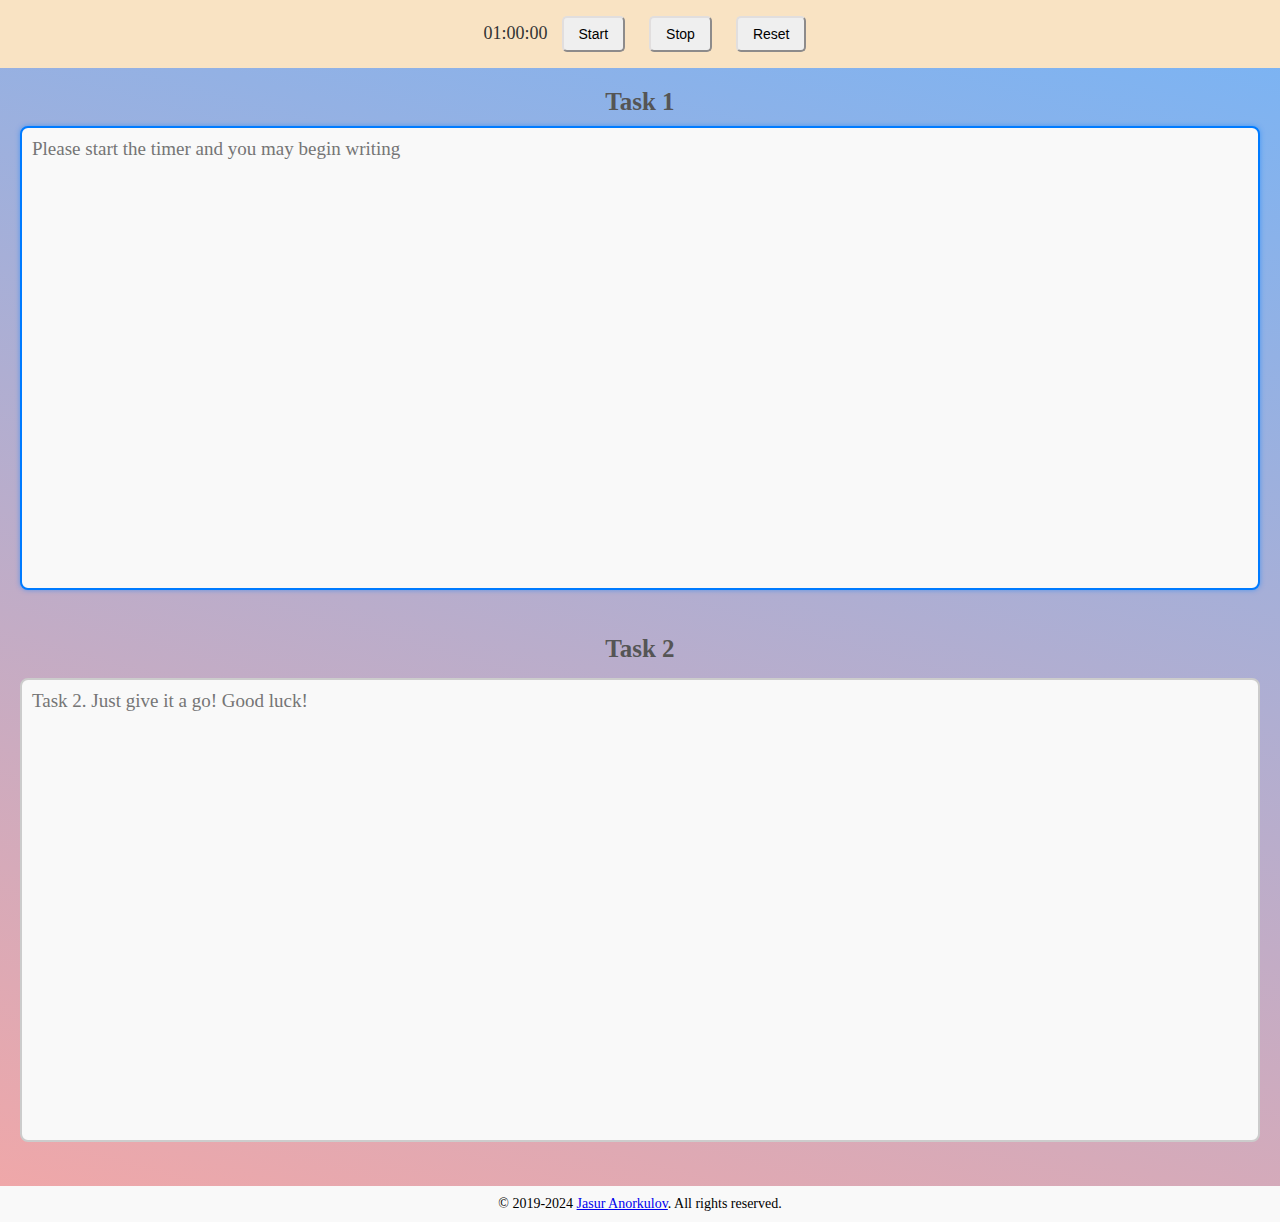
==== index.html @ 7665ebb1 "Add files via upload" ====
<!DOCTYPE html>
<html>
<head>
    <title>CD IELTS Preparation | Writing Task 1, Task 2</title>
    <meta charset="utf-8"/>
    <meta http-equiv="Content-Type" content="text/html; charset=utf-8"/>
    <meta name="viewport"
          content="width=device-width,initial-scale=1.0,user-scalable=yes"/>
    <meta name="description"
          content="CD IELTS Preparation | Writing Task 1, Task 2"/>

    <link href="css/style.css" rel="stylesheet"/>

     <!-- Add favicon -->
     <link rel="icon" type="image/ico" href="/favicon.ico">

     <style>
        /* Additional styles for header and footer */
        header {
    text-align: center;
    margin-bottom: 20px;
    position: fixed; /* Fixed position to keep it at the top */
    top: 0; /* Align to the top */
    left: 0; /* Align the left edge of the background to the left */
    width: 100%; /* Take the full width */
    background-color: #f9e3c3; /* Background color for better visibility */
    z-index: 9999; /* Ensure it's above other content */
    background-position: center; /* Center the background horizontally */
    background-size: cover; /* Ensure the background covers the entire header */
}
    </style>
</head>
<body>
<header>
    <p><div id="timer">01:00:00</div> 
    <button id="startBtn">Start</button>
    <button id="stopBtn">Stop</button>
    <button id="resetBtn">Reset</button></p>
    <!-- Move the timer inside the header -->
</header>

    <style>
        /* Additional styles for header and footer */
        header {
            text-align: center;
            margin-bottom: 20px;
        }

        footer {
            text-align: center;
            margin-top: 20px;
            padding: 10px 0;
            background-color: #f9f9f9;
            font-size: 14px;
        }

        footer p {
            margin: 0;
        }
    </style>
</head>
<body>
<header>
</header>

    <h1 class="sr-only">CD IELTS Preparation | Writing Task 1</h1>

    <div class="row">
        <title>1 Hour Timer</title>
    <link rel="stylesheet" href="styles.css">
</head>
<body>
    
        <div class="col-md-6">
            
            <p id="wordCount"></p>
            <h2 class="input-title">Task 1</h2>
            <textarea
                    autofocus=""
                    class="form-control input-area"
                    placeholder="Please start the timer and you may begin writing"
                    rows="20"
                    oninput="onLatinTextChange(this.value)"
                    id="latinTextarea"
                    font=""></textarea>
                    
        </div>


        <div class="col-md-6">
            
            
            <h2 class="input-title">Task 2</h2>
            <p id="wordCount2"></p>
            <textarea
                    autofocus=""
                    class="form-control input-area"
                    placeholder="Task 2. Just give it a go! Good luck!"
                    rows="20"
                    oninput="onLatinTextChange(this.value)"
                    id="latinTextarea2"
                    font=""></textarea>
            
        </div>

            </div>


        

            <script src="js/timer.js"></script>
            <script src="js/wordcount1.js"></script>
    <script src="js/wordcount2.js"></script>

</div>
<footer>
    <p>&copy; 2019-2024 <a href="https://jasurjacob.blogspot.com">
   Jasur Anorkulov</a>. All rights reserved.</p>

</footer>
</body>
</html>
---- css/style.css ----
/* Body styles */
body {
    background: linear-gradient(15deg, #f2a7a7, #77b4f6);
    margin: 0;
    padding: 0;
    font-family: Arial, sans-serif;
}

/* Container styles */
.container {
    max-width: 600px;
    margin: 50px auto; /* Center the container */
    padding: 30px;
    background-color: #fff;
    border-radius: 10px;
    box-shadow: 0 0 20px rgba(0, 0, 0, 0.1);
}

/* Heading styles */
h1, h2 {
    text-align: center;
    margin-bottom: 30px;
    color: #333;
}

/* Input area styles */
.input-title {
    font-size: 25px;
    margin-bottom: 10px;
    color: #555;
}

.input-area {
    width: 95%;
    padding: 10px;
    margin-bottom: 20px;
    border: 2px solid #ccc;
    border-radius: 8px;
    background-color: #f9f9f9;
    color: #333;
    font-size: 19px;
    resize: none;
    font-style: normal;
    font-family: 'Calibri', Times, serif;
}


.input-area:focus {
    outline: none;
    border-color: #007bff;
    box-shadow: 0 0 5px rgba(0, 123, 255, 0.5);
}

/* Copy button styles */
#copyButton {
    display: block;
    margin: 0 auto; /* Center the button */
    padding: 10px 20px;
    border: none;
    border-radius: 8px;
    background-color: #007bff;
    color: #fff;
    font-size: 16px;
    cursor: pointer;
    transition: background-color 0.3s ease;
}

#copyButton:hover {
    background-color: #0056b3;
}

/* Additional styles for word count */
#wordCount {
    position: relative;
    bottom: 10px;
    right: 10px;
    color: #666;
    font-size: 15px;
}

#wordCount2 {
    position: relative;
    bottom: 10px;
    right: 10px;
    color: #666;
    font-size: 15px;
}

body {
    font-family: Cambria, Cochin, Georgia, Times, 'Times New Roman', serif;
    text-align: center;
}

#timer {
    font-size: 32px;
    margin-bottom: auto;
}

button {
    padding: 8px 15px;
    margin: 0 10px;
    font-size: 14px;
    border-color: #e1dede;
    border-radius: 5px;
}


/* Your existing CSS */

#timer {
    display: inline-block; /* Ensure the timer is displayed inline */
    margin-left: 20px; /* Adjust the spacing from the logo */
    font-size: 18px; /* Adjust the font size as needed */
    color: #333; /* Adjust the color for better visibility */
}
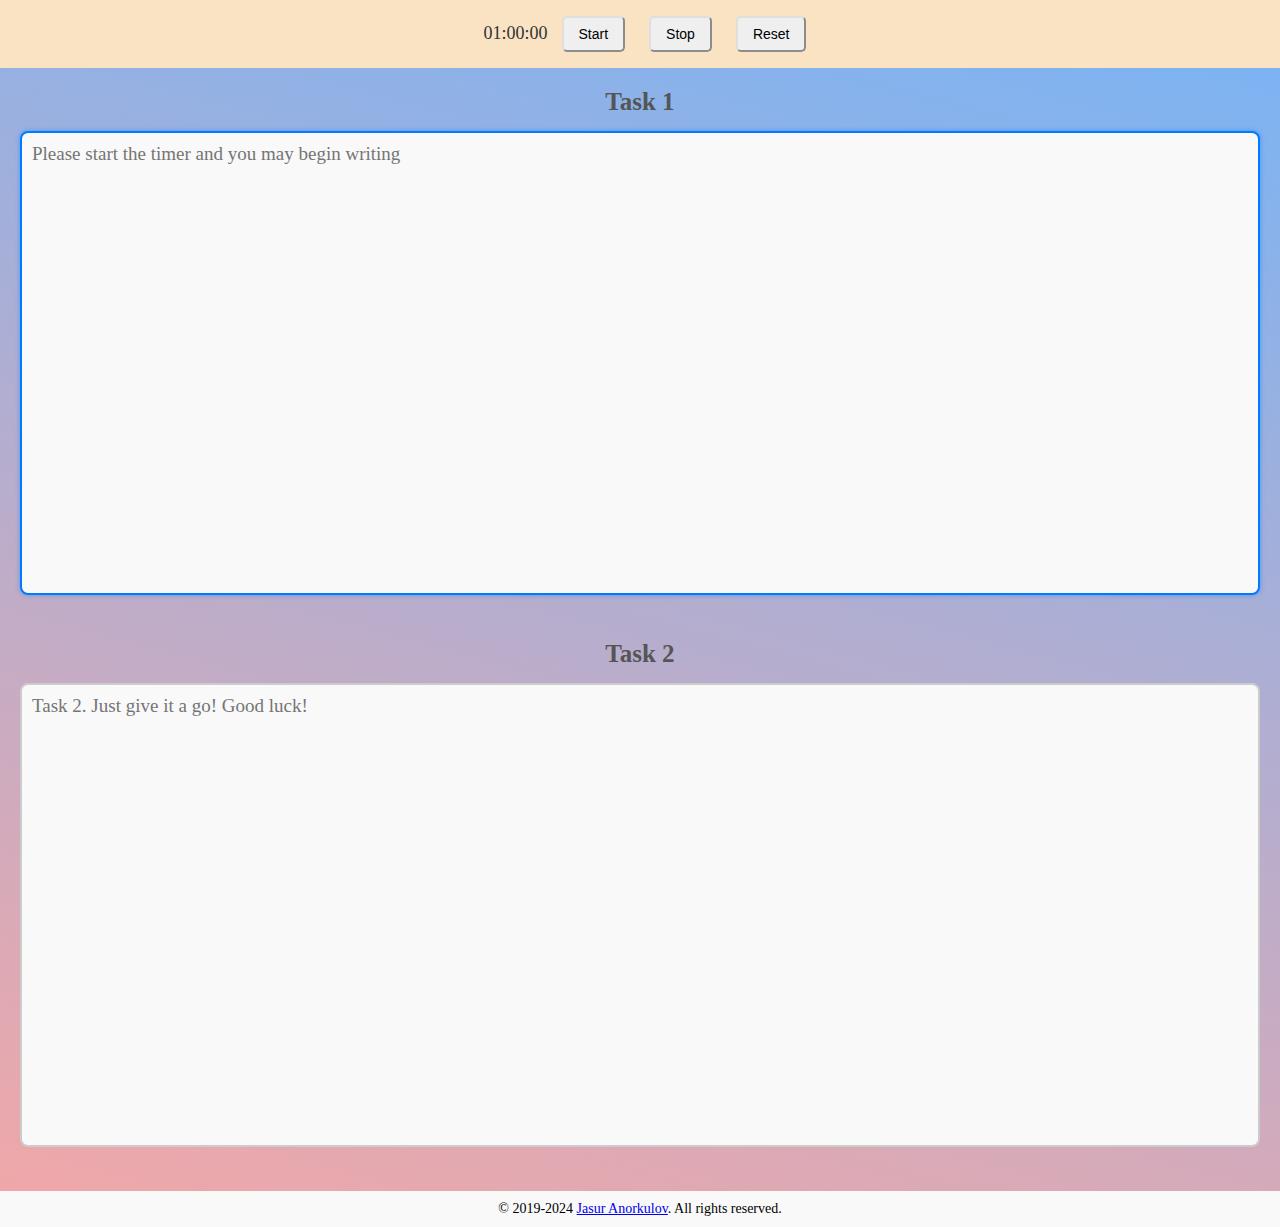
==== commit 75d155c3: "Update index.html" ====
--- a/index.html
+++ b/index.html
@@ -73,8 +73,9 @@
     
         <div class="col-md-6">
             
+            
+            <h2 class="input-title">Task 1</h2>
             <p id="wordCount"></p>
-            <h2 class="input-title">Task 1</h2>
             <textarea
                     autofocus=""
                     class="form-control input-area"
@@ -119,4 +120,4 @@
 
 </footer>
 </body>
-</html>+</html>
--- a/css/style.css
+++ b/css/style.css
@@ -92,7 +92,7 @@
 }
 
 #timer {
-    font-size: 32px;
+    font-size: 20px;
     margin-bottom: auto;
 }
 
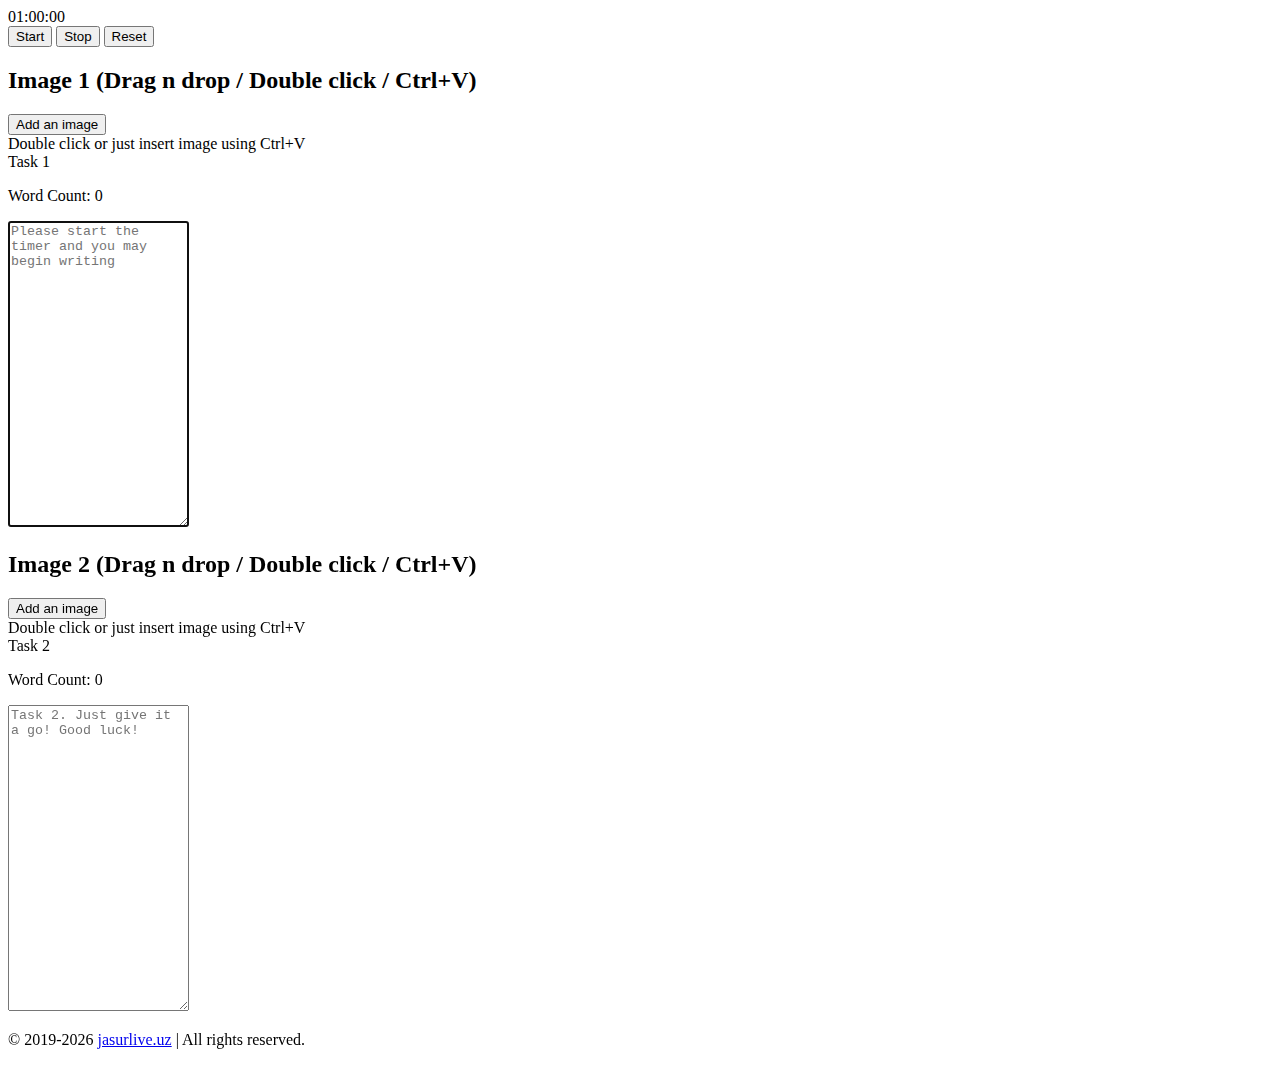
==== commit b8ca924e: "Update index.html" ====
--- a/index.html
+++ b/index.html
@@ -1,123 +1,77 @@
 <!DOCTYPE html>
-<html>
+<html lang="en">
+
 <head>
+    <meta charset="UTF-8">
+    <meta name="viewport" content="width=device-width, initial-scale=1.0">
     <title>CD IELTS Preparation | Writing Task 1, Task 2</title>
-    <meta charset="utf-8"/>
-    <meta http-equiv="Content-Type" content="text/html; charset=utf-8"/>
-    <meta name="viewport"
-          content="width=device-width,initial-scale=1.0,user-scalable=yes"/>
-    <meta name="description"
-          content="CD IELTS Preparation | Writing Task 1, Task 2"/>
 
-    <link href="css/style.css" rel="stylesheet"/>
+    <link href="css/stylenew.css" rel="stylesheet" />
+    <!-- Add favicon -->
+    <link rel="icon" type="image/ico" href="favicon.ico">
+</head>
 
-     <!-- Add favicon -->
-     <link rel="icon" type="image/ico" href="/favicon.ico">
+<body>
 
-     <style>
-        /* Additional styles for header and footer */
-        header {
-    text-align: center;
-    margin-bottom: 20px;
-    position: fixed; /* Fixed position to keep it at the top */
-    top: 0; /* Align to the top */
-    left: 0; /* Align the left edge of the background to the left */
-    width: 100%; /* Take the full width */
-    background-color: #f9e3c3; /* Background color for better visibility */
-    z-index: 9999; /* Ensure it's above other content */
-    background-position: center; /* Center the background horizontally */
-    background-size: cover; /* Ensure the background covers the entire header */
-}
-    </style>
-</head>
-<body>
-<header>
-    <p><div id="timer">01:00:00</div> 
-    <button id="startBtn">Start</button>
-    <button id="stopBtn">Stop</button>
-    <button id="resetBtn">Reset</button></p>
-    <!-- Move the timer inside the header -->
-</header>
+    <header>
+        <div id="timer">01:00:00</div>
+        <button id="startBtn">Start</button>
+        <button id="stopBtn">Stop</button>
+        <button id="resetBtn">Reset</button>
+    </header>
 
-    <style>
-        /* Additional styles for header and footer */
-        header {
-            text-align: center;
-            margin-bottom: 20px;
-        }
-
-        footer {
-            text-align: center;
-            margin-top: 20px;
-            padding: 10px 0;
-            background-color: #f9f9f9;
-            font-size: 14px;
-        }
-
-        footer p {
-            margin: 0;
-        }
-    </style>
-</head>
-<body>
-<header>
-</header>
-
-    <h1 class="sr-only">CD IELTS Preparation | Writing Task 1</h1>
-
-    <div class="row">
-        <title>1 Hour Timer</title>
-    <link rel="stylesheet" href="styles.css">
-</head>
-<body>
-    
-        <div class="col-md-6">
-            
-            
-            <h2 class="input-title">Task 1</h2>
-            <p id="wordCount"></p>
-            <textarea
-                    autofocus=""
-                    class="form-control input-area"
-                    placeholder="Please start the timer and you may begin writing"
-                    rows="20"
-                    oninput="onLatinTextChange(this.value)"
-                    id="latinTextarea"
-                    font=""></textarea>
-                    
-        </div>
-
-
-        <div class="col-md-6">
-            
-            
-            <h2 class="input-title">Task 2</h2>
-            <p id="wordCount2"></p>
-            <textarea
-                    autofocus=""
-                    class="form-control input-area"
-                    placeholder="Task 2. Just give it a go! Good luck!"
-                    rows="20"
-                    oninput="onLatinTextChange(this.value)"
-                    id="latinTextarea2"
-                    font=""></textarea>
+    <div class="container">
+        <div class="left">
+            <h2>Image 1 (Drag n drop / Double click / Ctrl+V)</h2>
+            <div id="imageArea1" class="image-area">
+                <input type="file" id="imageUpload" accept="image/*" style="display: none;">
+                <button class="button" id="replaceBtn1">Add an image</button>
+                <div id="imageContainer">Double click or just insert image using Ctrl+V</div>
+            </div>
             
         </div>
 
+        <div class="separator"></div>
+
+        <div class="right">
+            <div class="input-title">Task 1</div>
+            <p id="wordCount">Word Count: 0</p>
+            <textarea autofocus="" class="form-control input-area"
+                placeholder="Please start the timer and you may begin writing" rows="20"
+                oninput="onLatinTextChange(this.value)" id="latinTextarea"></textarea>
+        </div>
+    </div>
+
+    <div class="container">
+        <div class="left">
+            <h2>Image 2 (Drag n drop / Double click / Ctrl+V)</h2>
+            <div id="imageArea2" class="image-area">
+                <input type="file" id="imageUpload2" accept="image/*" style="display: none;">
+                <button class="button" id="replaceBtn2">Add an image</button>
+                <div id="imageContainer2">Double click or just insert image using Ctrl+V</div>
             </div>
+        </div>
 
+        <div class="separator"></div>
 
-        
+        <div class="right">
+            <div class="input-title">Task 2</div>
+            <p id="wordCount2">Word Count: 0</p>
+            <textarea autofocus="" class="form-control input-area" placeholder="Task 2. Just give it a go! Good luck!"
+                rows="20" oninput="onLatinTextChange(this.value)" id="latinTextarea2"></textarea>
+        </div>
+    </div>
 
-            <script src="js/timer.js"></script>
-            <script src="js/wordcount1.js"></script>
+    <footer>
+        <p>&copy; 2019-<span id="current-year"></span> <a href="https://jasurjacob.blogspot.com">jasurlive.uz</a> | All
+            rights reserved.</p>
+    </footer>
+
+    <!-- JavaScript files -->
+    <script src="js/timer.js"></script>
+    <script src="js/wordcount1.js"></script>
     <script src="js/wordcount2.js"></script>
+    <script src="js/image.js"></script>
+</body>
 
-</div>
-<footer>
-    <p>&copy; 2019-2024 <a href="https://jasurjacob.blogspot.com">
-   Jasur Anorkulov</a>. All rights reserved.</p>
-
-</footer>
-</body>
 </html>
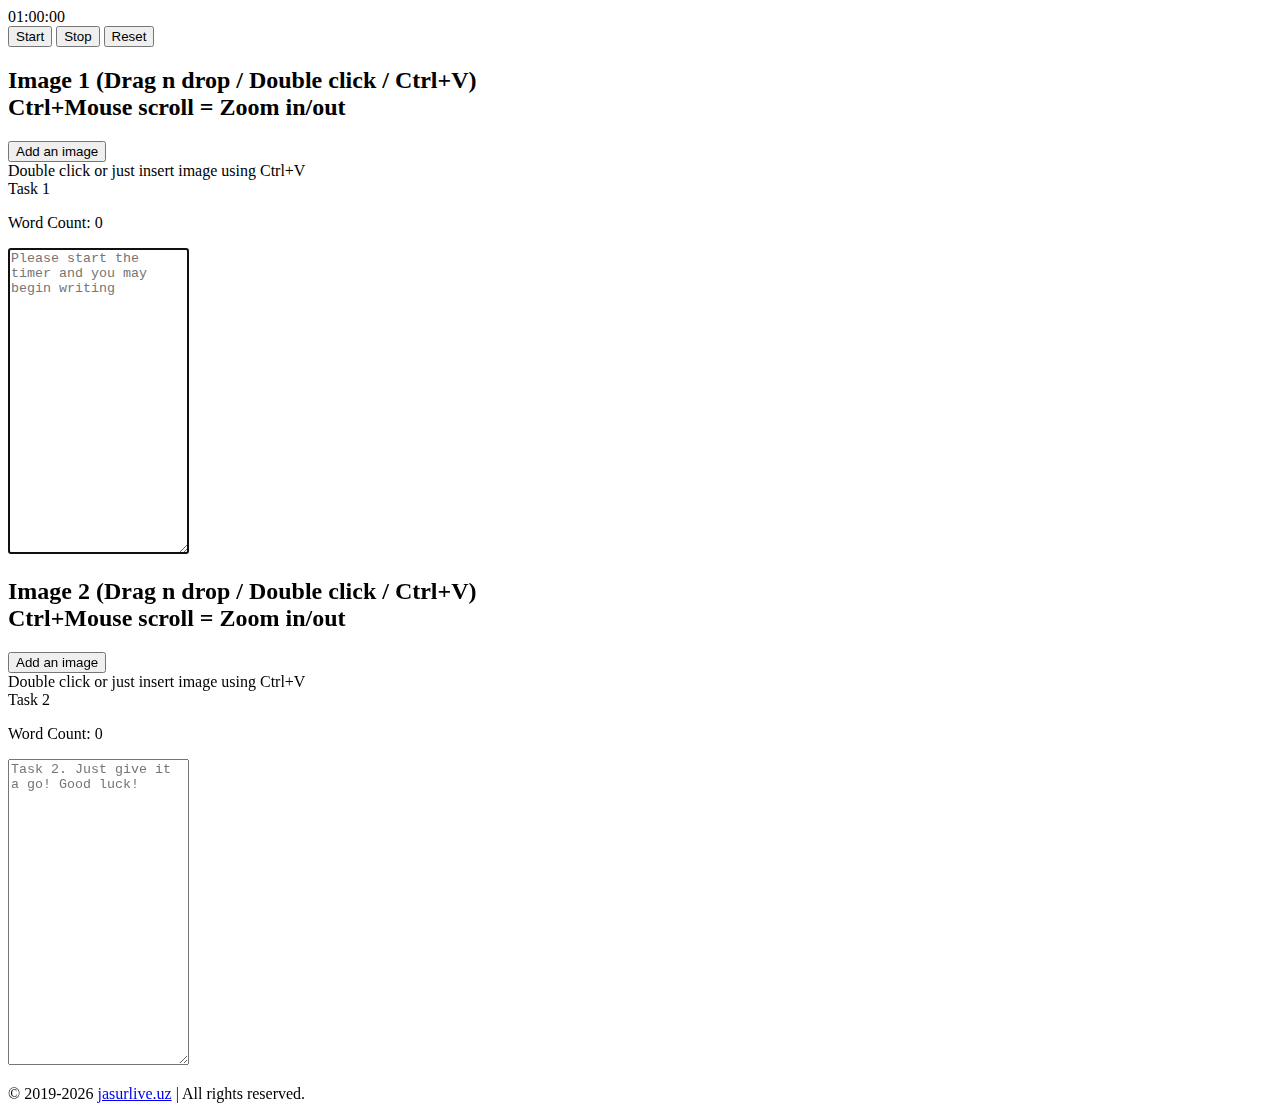
==== commit e9f58084: "Update index.html" ====
--- a/index.html
+++ b/index.html
@@ -22,7 +22,8 @@
 
     <div class="container">
         <div class="left">
-            <h2>Image 1 (Drag n drop / Double click / Ctrl+V)</h2>
+            <h2>Image 1 (Drag n drop / Double click / Ctrl+V) <br/>
+            Ctrl+Mouse scroll = Zoom in/out </h2>
             <div id="imageArea1" class="image-area">
                 <input type="file" id="imageUpload" accept="image/*" style="display: none;">
                 <button class="button" id="replaceBtn1">Add an image</button>
@@ -44,7 +45,8 @@
 
     <div class="container">
         <div class="left">
-            <h2>Image 2 (Drag n drop / Double click / Ctrl+V)</h2>
+            <h2>Image 2 (Drag n drop / Double click / Ctrl+V) <br/>
+                Ctrl+Mouse scroll = Zoom in/out</h2>
             <div id="imageArea2" class="image-area">
                 <input type="file" id="imageUpload2" accept="image/*" style="display: none;">
                 <button class="button" id="replaceBtn2">Add an image</button>
